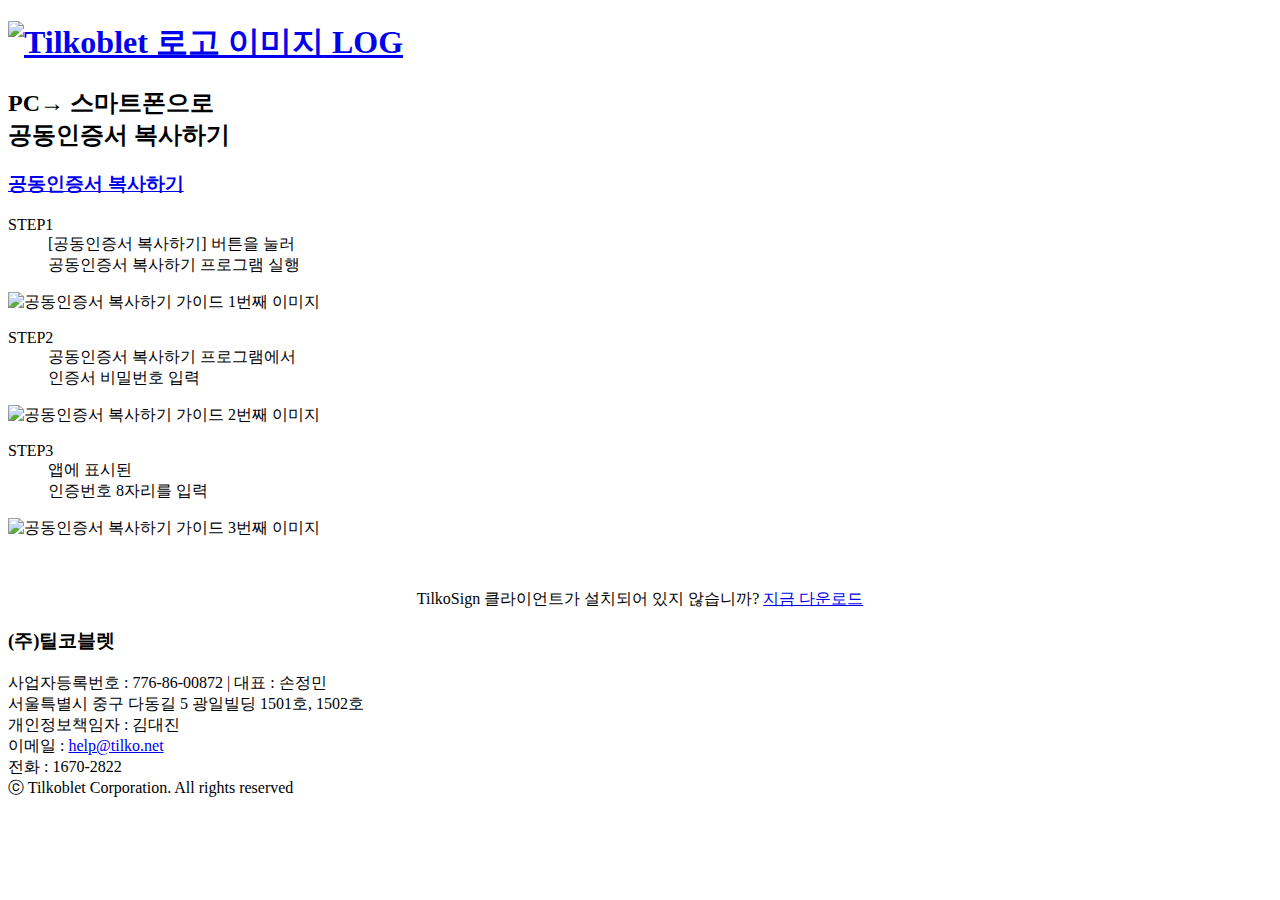
==== index.html @ dd61ee0a "." ====
<!DOCTYPE html>

<html xmlns="http://www.w3.org/1999/xhtml">
<head><title>
	틸코블렛 공동인증서 복사
</title><meta http-equiv="X-UA-Compatible" content="IE=edge" /><meta name="viewport" content="width=device-width, user-scalable=no, initial-scale=1.0, maximum-scale=1.0, minimum-scale=1.0" /><link href="/Resources/Css/style.css" rel="stylesheet" />
	<script src="/Resources/Scripts/jquery-3.5.1.min.js"></script>
	<script src="/Resources/Scripts/TilkoSignWebSocket.min.js"></script>
	<script type="text/javascript">
		let _tksReq	= new TilkoSignRequest("general", "ping", getCert);

		function callScheme(api_key, hubServerUrl, bannerUrl, clientType) {
			try {
				var siteUrl = window.location.host;

				_tksReq.Add("apiKey=" + api_key);
				_tksReq.Add("hubServerUrl=" + hubServerUrl);
				_tksReq.Add("bannerUrl=" + bannerUrl);
                _tksReq.Add("siteUrl=" + siteUrl);
				_tksReq.Add("clientType=" + clientType);
				
				// TilkoSign 설치여부 확인
				_tksReq.Send();

				var _scheme		= api_key + "|" + hubServerUrl + "|" + bannerUrl + "|" + siteUrl + "|" + clientType;
				_scheme			= _scheme.hexEncode();
				location.href	= "tilkosign://" + _scheme;
			}
			catch (e) {
				alert(e);
			}
		}
		
		function getCert(obj) {
			console.log(obj);
		}
    </script>
</head>
<body>
	<form method="post" action="./" id="form1">
<div class="aspNetHidden">
<input type="hidden" name="__VIEWSTATE" id="__VIEWSTATE" value="6Jq3CuqmxBFNcUNDXLt6evIKDAc7vJEf7bUy8l92gqNuFnvwVtcJtq6/JIiRjt2eO7Z74HBA+Sesd4nsaEYIPRbuzNN5QiTyArcecOKaKbw=" />
</div>

<div class="aspNetHidden">

	<input type="hidden" name="__VIEWSTATEGENERATOR" id="__VIEWSTATEGENERATOR" value="CA0B0334" />
</div>
		<iframe id="_ifdownload" style="display:none;"></iframe>
		<div id="wrap">
			<header id="header">
				<div class="container">
					<div class="inner clearfix">
						<h1 class="logo">
							<a href="https://tilko.net">
								<img src="/Resources/Images/logo.png" alt="Tilkoblet 로고 이미지">
								<span class="blind">LOG</span>
							</a>
						</h1>
					</div>
				</div>
			</header>

			<section id="content">
				<div class="container">
					<h2 class="title">PC→ 스마트폰으로<br />
						공동인증서 복사하기
					</h2>
					<div class="guide">
						<div class="inner">
							<a href="javascript:callScheme('틸코사인용 API KEY', 'https://cert.tilko.net/', '', 'Pc/Mobile');">
								<h3 class="guide-title">공동인증서 복사하기</h3>
							</a>
							<div class="step-list">
								<div class="step-item">
									<dl>
										<dt>STEP1</dt>
										<dd>[공동인증서 복사하기] 버튼을 눌러<br />
											공동인증서 복사하기 프로그램 실행
										</dd>
									</dl>
									<div class="step-image">
										<img src="/Resources/Images/step-img_01.png" srcset="/Resources/Images/step-img_01@2x.png 2x" alt="공동인증서 복사하기 가이드 1번째 이미지" />
									</div>
								</div>
								<div class="step-item">
									<dl>
										<dt>STEP2</dt>
										<dd>공동인증서 복사하기 프로그램에서<br />
											인증서 비밀번호 입력
										</dd>
									</dl>
									<div class="step-image">
										<img src="/Resources/Images/step-img_02.png" srcset="/Resources/Images/step-img_02@2x.png 2x" alt="공동인증서 복사하기 가이드 2번째 이미지" />
									</div>
								</div>
								<div class="step-item">
									<dl>
										<dt>STEP3</dt>
										<dd>앱에 표시된<br />
											인증번호 8자리를 입력
										</dd>
									</dl>
									<div class="step-image">
										<img src="/Resources/Images/step-img_03.png" srcset="/Resources/Images/step-img_03@2x.png 2x" alt="공동인증서 복사하기 가이드 3번째 이미지" />
									</div>
								</div>
							</div>
						</div>
					</div>
					<div style="margin-top: 50px; text-align: center;">TilkoSign 클라이언트가 설치되어 있지 않습니까? <a href="/Resources/setup.exe">지금 다운로드</a>
					</div>
				</div>
			</section>

			<footer id="footer">
				<div class="container">
					<div class="inner">
						<div class="downer">
							<div class="company-info">
								<h3 class="company-title">(주)틸코블렛</h3>
								<div class="info-content clearfix">
									<div class="item">사업자등록번호 : 776-86-00872 | 대표 : 손정민<br />
										서울특별시 중구 다동길 5 광일빌딩 1501호, 1502호<br />
										개인정보책임자 : 김대진
									</div>
									<div class="item">이메일 : <a href="mailto:help@tilko.net">help@tilko.net</a><br />
										전화 : 1670-2822
									</div>
								</div>
							</div>
							<div class="copyrights">ⓒ Tilkoblet Corporation. All rights reserved</div>
						</div>
					</div>
				</div>
			</footer>
		</div>
	</form>
</body>
</html>
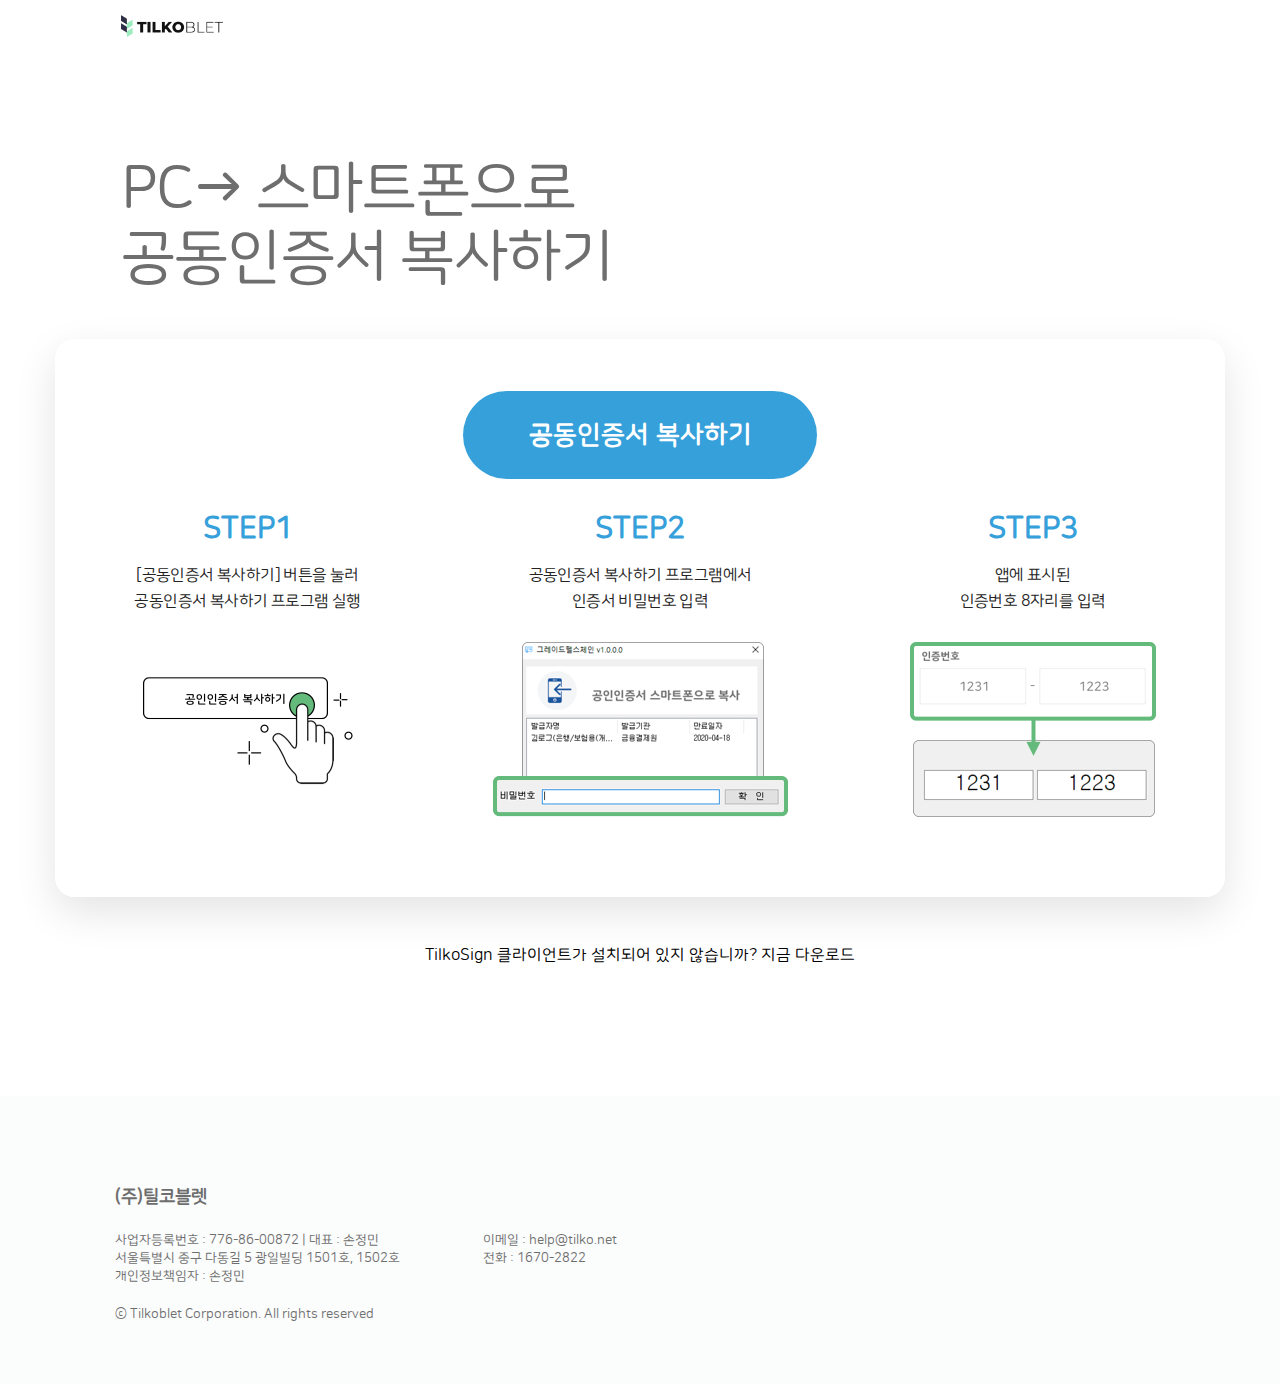
==== commit 5f9701a0: "." ====
--- a/index.html
+++ b/index.html
@@ -1,12 +1,13 @@
-
-
-
 <!DOCTYPE html>
 
 <html xmlns="http://www.w3.org/1999/xhtml">
 <head><title>
 	틸코블렛 공동인증서 복사
-</title><meta http-equiv="X-UA-Compatible" content="IE=edge" /><meta name="viewport" content="width=device-width, user-scalable=no, initial-scale=1.0, maximum-scale=1.0, minimum-scale=1.0" /><link href="/Resources/Css/style.css" rel="stylesheet" />
+</title>
+<meta http-equiv="Content-Type" content="text/html; charset=utf-8" />
+<meta http-equiv="X-UA-Compatible" content="IE=edge" />
+<meta name="viewport" content="width=device-width, user-scalable=no, initial-scale=1.0, maximum-scale=1.0, minimum-scale=1.0" />
+<link href="/Resources/Css/style.css" rel="stylesheet" />
 	<script src="/Resources/Scripts/jquery-3.5.1.min.js"></script>
 	<script src="/Resources/Scripts/TilkoSignWebSocket.min.js"></script>
 	<script type="text/javascript">
@@ -125,7 +126,7 @@
 								<div class="info-content clearfix">
 									<div class="item">사업자등록번호 : 776-86-00872 | 대표 : 손정민<br />
 										서울특별시 중구 다동길 5 광일빌딩 1501호, 1502호<br />
-										개인정보책임자 : 김대진
+										개인정보책임자 : 손정민
 									</div>
 									<div class="item">이메일 : <a href="mailto:help@tilko.net">help@tilko.net</a><br />
 										전화 : 1670-2822
--- a/Resources/Css/style.css
+++ b/Resources/Css/style.css
@@ -0,0 +1,499 @@
+﻿@import url('/Resources/Fonts/font.css');
+
+/**
+ * reset
+ */
+html, body, div, span, applet, object, iframe,
+h1, h2, h3, h4, h5, h6, p, blockquote, pre,
+a, abbr, acronym, address, big, cite, code,
+del, dfn, em, img, ins, kbd, q, s, samp,
+small, strike, strong, sub, sup, tt, var,
+b, u, i, center,
+dl, dt, dd, ol, ul, li,
+fieldset, form, label, legend,
+table, caption, tbody, tfoot, thead, tr, th, td,
+article, aside, canvas, details, embed,
+figure, figcaption, footer, header, hgroup,
+menu, nav, output, ruby, section, summary,
+time, mark, audio, video {
+	margin: 0;
+	padding: 0;
+	border: 0;
+	line-height: 1;
+	vertical-align: baseline;
+	-webkit-box-sizing: border-box;
+	-moz-box-sizing: border-box;
+	box-sizing: border-box;
+}
+
+article, aside, details, figcaption, figure,
+footer, header, hgroup, menu, nav, section {
+	display: block;
+}
+
+html {
+	min-height: 100%;
+}
+
+body {
+	font-family: 'NanumSquareRound', sans-serif;
+	font-weight: 400;
+}
+
+ol, ul {
+	list-style: none;
+}
+
+*:after,
+*:before {
+	-webkit-box-sizing: border-box;
+	-moz-box-sizing: border-box;
+	box-sizing: border-box;
+}
+
+img {
+	max-width: 100%;
+}
+
+a {
+	color: inherit;
+	text-decoration: none;
+}
+
+
+/**
+ * Common
+ */
+#wrap {
+	position: relative;
+}
+
+.container {
+	width: 100%;
+	max-width: 1200px;
+	margin: 0 auto;
+	padding: 0 15px;
+}
+
+.blind {
+	position: absolute;
+	top: -9999px;
+	left: -9999px;
+	text-indent: -9999px;
+	visibility: hidden;
+	opacity: 0;
+}
+
+.clearfix:after {
+	content: '';
+	display: block;
+	clear: both;
+}
+
+
+/**
+ * Header
+ */
+#header {
+	position: absolute;
+	top: 0;
+	left: 0;
+	width: 100%;
+	padding: 26px 0;
+	background-color: transparent;
+	z-index: 9;
+}
+
+	#header .inner {
+		position: relative;
+	}
+
+		#header .inner .logo {
+			position: absolute;
+			top: 50%;
+			left: 0;
+			padding-left: 66px;
+			font-size: 0;
+			transform: translateY(-50%);
+		}
+
+			#header .inner .logo img {
+				width: 102px;
+			}
+
+		#header .inner .header-button {
+			float: right;
+			font-size: 0;
+		}
+
+			#header .inner .header-button a {
+				display: inline-block;
+				width: 304px;
+				padding: 19px 0;
+				border: solid 2px #6e6e6e;
+				border-radius: 7px;
+				color: #6e6e6e;
+				font-size: 26px;
+				font-weight: 700;
+				line-height: 30px;
+				text-align: center;
+			}
+
+
+/**
+ * Content
+ */
+#content {
+	padding: 156px 0 133px;
+}
+
+	#content .title {
+		padding-left: 66px;
+		color: #6e6e6e;
+		font-size: 60px;
+		font-weight: 400;
+		line-height: 1.13;
+		letter-spacing: -1.77px;
+	}
+
+	#content .guide {
+		margin-top: 47px;
+		background-color: rgba(255, 255, 255, 0.9);
+		border-radius: 20px;
+		box-shadow: 0 15px 42px 0 rgba(0, 0, 0, 0.11);
+	}
+
+		#content .guide .inner {
+			padding: 52px 45px 80px;
+			font-size: 0;
+			text-align: center;
+		}
+
+			#content .guide .inner .guide-title {
+				display: inline-block;
+				width: 354px;
+				padding: 30px 0;
+				background-color: #36a0db;
+				border-radius: 44px;
+				color: #fff;
+				font-size: 26px;
+				font-weight: 900;
+				line-height: 28px;
+			}
+
+			#content .guide .inner .step-list {
+				display: flex;
+				margin-top: 35px;
+				flex-wrap: wrap;
+				justify-content: space-between;
+			}
+
+				#content .guide .inner .step-list:after {
+					content: '';
+					display: inline-block;
+					width: 100%;
+				}
+
+				#content .guide .inner .step-list .step-item {
+					width: 295px;
+					vertical-align: top;
+				}
+
+					#content .guide .inner .step-list .step-item:nth-child(2) {
+						text-align: center;
+					}
+
+					#content .guide .inner .step-list .step-item:nth-child(3) {
+						text-align: right;
+					}
+
+					#content .guide .inner .step-list .step-item dl {
+						text-align: center;
+					}
+
+						#content .guide .inner .step-list .step-item dl dt {
+							margin-bottom: 18px;
+							color: #36a0db;
+							font-size: 30px;
+							font-weight: 900;
+							line-height: 1;
+						}
+
+						#content .guide .inner .step-list .step-item dl dd {
+							color: #232323;
+							font-size: 16px;
+							line-height: 1.63;
+							letter-spacing: -0.6px;
+						}
+
+					#content .guide .inner .step-list .step-item .step-image {
+						margin-top: 28px;
+						text-align: center;
+					}
+
+					#content .guide .inner .step-list .step-item:nth-child(1) .step-image {
+						margin-top: 63px;
+					}
+
+
+/**
+ * Footer
+ */
+#footer {
+	padding: 40px 0 60px;
+	background-color: #fbfcfc
+}
+
+	#footer .inner {
+		max-width: 1050px;
+		margin: 0 auto;
+	}
+
+		#footer .inner .upper {
+			font-size: 0;
+			text-align: center;
+		}
+
+			#footer .inner .upper .logo-footer {
+				display: inline-block;
+				margin-bottom: 38px;
+			}
+
+				#footer .inner .upper .logo-footer img {
+					width: 83px;
+				}
+
+			#footer .inner .upper .footer-menu .menu-item {
+				display: inline-block;
+				margin: 0 25px;
+				color: #6e6e6e;
+				font-size: 21px;
+				font-weight: 700;
+				line-height: 23px;
+			}
+
+			#footer .inner .upper .download-buttons {
+				margin-top: 40px;
+			}
+
+				#footer .inner .upper .download-buttons .button {
+					margin: 0 12px;
+				}
+
+					#footer .inner .upper .download-buttons .button img {
+						width: 230px;
+					}
+
+		#footer .inner .downer {
+			margin-top: 50px;
+		}
+
+			#footer .inner .downer .company-info {
+			}
+
+				#footer .inner .downer .company-info .company-title {
+					margin-bottom: 25px;
+					color: #6e6e6e;
+					font-size: 18px;
+					font-weight: 700;
+					line-height: 21px;
+				}
+
+				#footer .inner .downer .company-info .info-content {
+				}
+
+					#footer .inner .downer .company-info .info-content .item {
+						float: left;
+						width: 288px;
+						margin-right: 80px;
+						color: #6e6e6e;
+						font-size: 13px;
+						line-height: 18px;
+					}
+
+			#footer .inner .downer .copyrights {
+				margin-top: 20px;
+				color: #6e6e6e;
+				font-size: 13px;
+				line-height: 18px;
+			}
+
+
+/**
+ * Tablet 1023 ~ 768
+ */
+@media all and ( max-width: 1023px ) {
+	#header {
+		padding: 20px 0;
+	}
+
+		#header .inner .logo {
+			position: static;
+			padding-left: 0;
+			transform: none;
+		}
+
+			#header .inner .logo img {
+				width: 63px;
+			}
+
+		#header .inner .header-button {
+			display: none;
+		}
+
+	#content {
+		padding: 100px 0 80px;
+	}
+
+		#content .title {
+			padding-left: 0;
+			font-size: 40px;
+		}
+
+		#content .guide .inner .step-list .step-item {
+			display: block;
+			width: 100%;
+			margin-bottom: 65px;
+		}
+
+			#content .guide .inner .step-list .step-item:last-child {
+				margin-bottom: 0;
+			}
+
+	#footer .inner .upper .footer-menu .menu-item {
+		font-size: 18px;
+	}
+}
+
+
+/**
+ * Mobile 767 ~
+ */
+@media all and ( max-width: 767px ) {
+	.container {
+		padding: 0 28px;
+	}
+
+	#content {
+		padding: 135px 0 75px;
+		background-image: url(/Resources/Images/bg-content_mb.jpg);
+	}
+
+		#content .title {
+			font-size: 35px;
+			line-height: 1.17;
+			letter-spacing: -1.03px;
+		}
+
+		#content .guide {
+			margin-top: 26px;
+		}
+
+			#content .guide .inner {
+				padding: 43px 40px 70px;
+			}
+
+				#content .guide .inner .guide-title {
+					width: 228px;
+					padding: 19px 0;
+					border-radius: 28.5px;
+					font-size: 18px;
+					font-weight: 700;
+					line-height: 19px;
+				}
+
+				#content .guide .inner .step-list {
+					margin-top: 40px;
+				}
+
+					#content .guide .inner .step-list .step-item dl dt {
+						margin-bottom: 10px;
+						font-size: 21px;
+						line-height: 23px;
+					}
+
+					#content .guide .inner .step-list .step-item dl dd {
+						font-size: 15px;
+						line-height: 1.47;
+						letter-spacing: -0.56px;
+					}
+
+					#content .guide .inner .step-list .step-item .step-image {
+						margin-top: 15px;
+					}
+
+					#content .guide .inner .step-list .step-item:nth-child(1) .step-image {
+						margin-top: 36px;
+					}
+
+						#content .guide .inner .step-list .step-item:nth-child(1) .step-image img {
+							width: 45.3333vw;
+						}
+
+					#content .guide .inner .step-list .step-item:nth-child(2) .step-image img {
+						width: 64.26666vw;
+					}
+
+					#content .guide .inner .step-list .step-item:nth-child(3) .step-image img {
+						width: 54.1333vw;
+					}
+
+	#footer {
+		padding: 40px 0 50px;
+	}
+
+		#footer .inner .upper {
+			text-align: left;
+		}
+
+			#footer .inner .upper .logo-footer img {
+				width: 59px;
+			}
+
+			#footer .inner .upper .footer-menu .menu-item {
+				margin: 0 15px 5px 0;
+				font-size: 15px;
+			}
+
+			#footer .inner .upper .download-buttons {
+				margin-top: 25px;
+			}
+
+				#footer .inner .upper .download-buttons .button {
+					display: inline-block;
+					width: calc( 50% - 8px );
+					margin: 0;
+				}
+
+					#footer .inner .upper .download-buttons .button:last-child {
+						margin-left: 16px;
+					}
+
+					#footer .inner .upper .download-buttons .button img {
+						width: 100%;
+					}
+
+		#footer .inner .downer {
+			margin-top: 30px;
+		}
+
+			#footer .inner .downer .company-info .company-title {
+				margin-bottom: 20px;
+				font-size: 15px;
+				line-height: 17px;
+			}
+
+			#footer .inner .downer .company-info .info-content .item {
+				float: none;
+				width: 100%;
+				margin-right: 0;
+				font-size: 12px;
+				line-height: 1.42;
+			}
+
+			#footer .inner .downer .copyrights {
+				margin-top: 15px;
+				font-size: 12px;
+				line-height: 1.42;
+			}
+}
